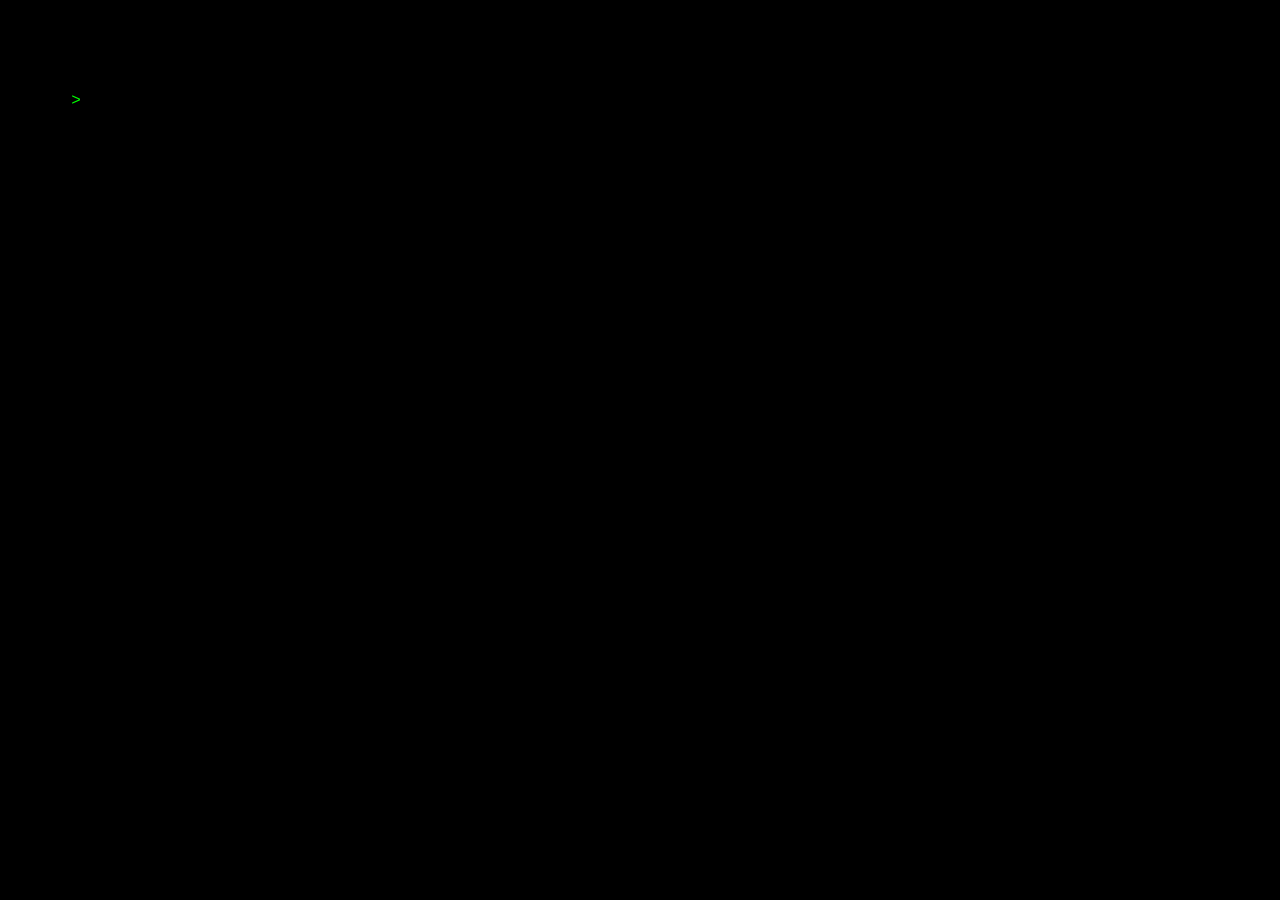
==== index.html @ be374143 "md formatting take 1" ====
<!DOCTYPE html>
<html>
  <head>
    <link rel="stylesheet" href="styles.css">
  </head>
  <body>
    <input type="text" id="input-box"  placeholder="">

    <div class="terminal-container">
      <div class="terminal-section" id="display-history"></div>

      <div class="terminal-section">> </div>
      <div class="terminal-section" id="input-display-before"></div>
    </div>
    <script src="js/displayhistory.js"></script>
    <script src="js/files.js"></script>
    <script src="js/filefmt.js"></script>
    <script src="js/filesys.js"></script>
    <script src="js/main.js"></script>
  </body>
</html>
---- styles.css ----
body {
  background-color: #000000;
  color: #00ff00;
  font-family: 'Courier New', monospace;
  letter-spacing: 1px;
  line-height: 1.25;
  cursor: none;
}

div.terminal-container {
  margin: 5%;
}

div.terminal-section {
  display: inline;
  margin: 0;
  padding: 0;
  white-space: pre-line;
}

input {
  background-color: #000000;
  border: #000000;
  color: #00ff00;
  opacity: 0;
  filter: alpha(opacity=0);
  font-family: 'Courier New', monospace;
  cursor: none;
  width: 0;
}
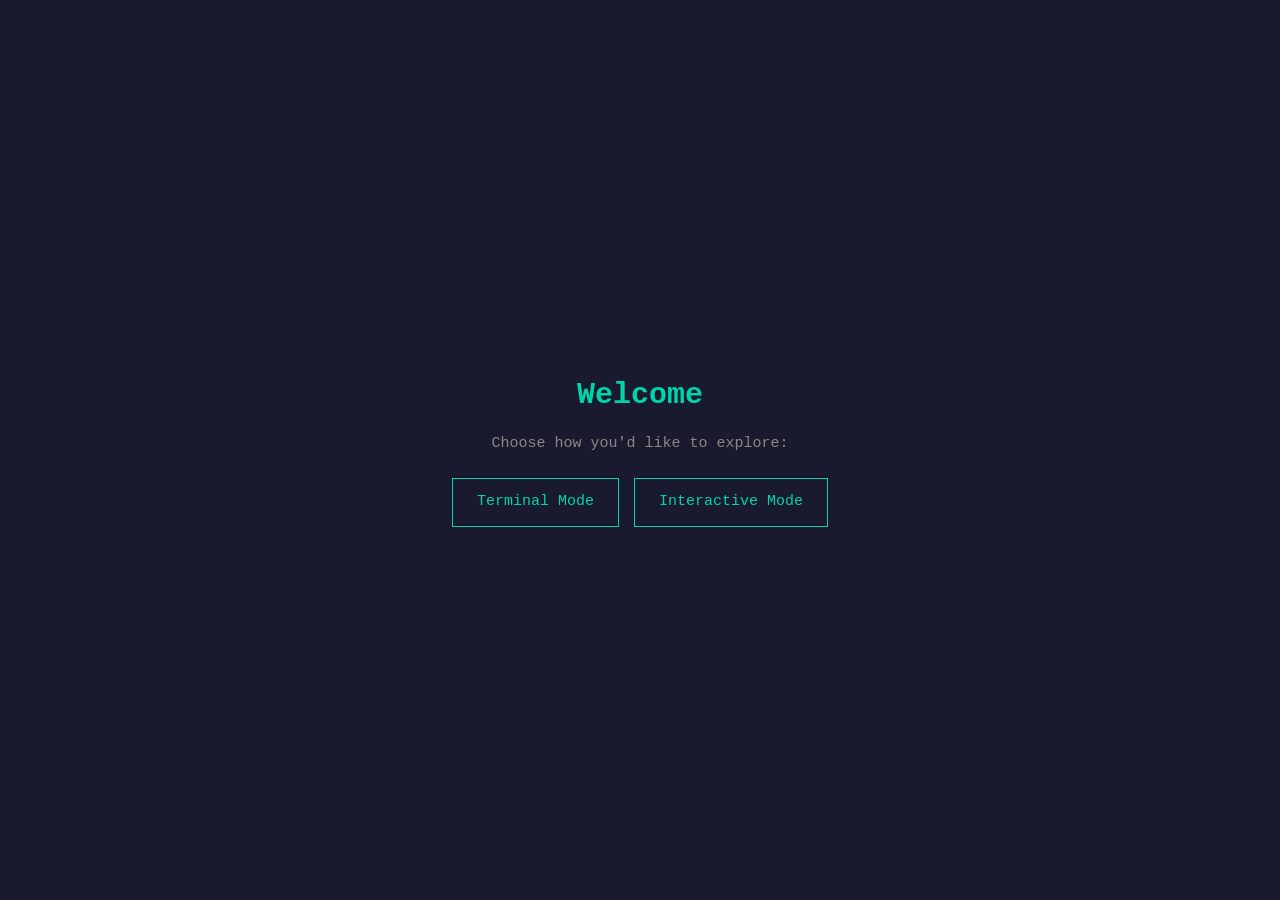
==== commit 74bf64a1: "Initial Claude rehaul" ====
--- a/index.html
+++ b/index.html
@@ -1,21 +1,19 @@
 <!DOCTYPE html>
-<html>
-  <head>
-    <link rel="stylesheet" href="styles.css">
-  </head>
-  <body>
-    <input type="text" id="input-box"  placeholder="">
-
-    <div class="terminal-container">
-      <div class="terminal-section" id="display-history"></div>
-
-      <div class="terminal-section">> </div>
-      <div class="terminal-section" id="input-display-before"></div>
+<html lang="en">
+<head>
+  <meta charset="UTF-8">
+  <meta name="viewport" content="width=device-width, initial-scale=1.0">
+  <title>Welcome</title>
+  <link rel="stylesheet" href="css/terminal.css">
+</head>
+<body class="picker-page">
+  <div class="picker">
+    <h1>Welcome</h1>
+    <p>Choose how you'd like to explore:</p>
+    <div class="picker-buttons">
+      <a href="terminal.html" class="picker-btn">Terminal Mode</a>
+      <a href="interactive.html" class="picker-btn">Interactive Mode</a>
     </div>
-    <script src="js/displayhistory.js"></script>
-    <script src="js/files.js"></script>
-    <script src="js/filefmt.js"></script>
-    <script src="js/filesys.js"></script>
-    <script src="js/main.js"></script>
-  </body>
+  </div>
+</body>
 </html>
--- a/css/terminal.css
+++ b/css/terminal.css
@@ -0,0 +1,169 @@
+/* ── Base ── */
+*, *::before, *::after { box-sizing: border-box; margin: 0; padding: 0; }
+
+:root {
+  --bg: #1a1a2e;
+  --fg: #e0e0e0;
+  --accent: #00d4aa;
+  --dim: #888;
+  --border: #444;
+  --btn-bg: #2a2a3e;
+  --btn-hover: #3a3a5e;
+  --dir-color: #5dade2;
+}
+
+html, body {
+  height: 100%;
+  background: var(--bg);
+  color: var(--fg);
+  font-family: 'Courier New', Courier, monospace;
+  font-size: 15px;
+  line-height: 1.5;
+}
+
+a { color: var(--accent); }
+
+/* ── Landing / Picker ── */
+.picker-page {
+  display: flex;
+  align-items: center;
+  justify-content: center;
+}
+
+.picker {
+  text-align: center;
+}
+
+.picker h1 {
+  color: var(--accent);
+  margin-bottom: 0.5em;
+}
+
+.picker p {
+  margin-bottom: 1.5em;
+  color: var(--dim);
+}
+
+.picker-buttons {
+  display: flex;
+  gap: 1em;
+  justify-content: center;
+}
+
+.picker-btn {
+  display: inline-block;
+  padding: 0.8em 1.6em;
+  border: 1px solid var(--accent);
+  color: var(--accent);
+  text-decoration: none;
+  transition: background 0.15s, color 0.15s;
+}
+
+.picker-btn:hover {
+  background: var(--accent);
+  color: var(--bg);
+}
+
+/* ── Terminal ── */
+#terminal {
+  padding: 1em;
+  min-height: 100vh;
+}
+
+#input-line {
+  display: flex;
+  align-items: center;
+}
+
+#prompt {
+  color: var(--accent);
+  white-space: pre;
+}
+
+#input {
+  flex: 1;
+  background: none;
+  border: none;
+  color: var(--fg);
+  font: inherit;
+  outline: none;
+  caret-color: var(--accent);
+}
+
+/* ── Output ── */
+.output-block {
+  margin-bottom: 0.5em;
+}
+
+.prompt-echo {
+  color: var(--dim);
+  display: block;
+  margin-bottom: 0.25em;
+}
+
+.output-content pre {
+  white-space: pre-wrap;
+  word-wrap: break-word;
+}
+
+/* ── Rendered Markdown ── */
+.output-content h1 { font-size: 1.4em; color: var(--accent); margin: 0.5em 0 0.3em; }
+.output-content h2 { font-size: 1.2em; color: var(--accent); margin: 0.4em 0 0.2em; }
+.output-content h3 { font-size: 1.05em; color: var(--accent); margin: 0.3em 0 0.2em; }
+.output-content p { margin: 0.3em 0; }
+.output-content ul, .output-content ol { padding-left: 1.5em; margin: 0.3em 0; }
+.output-content strong { color: #fff; }
+.output-content code { background: #2a2a3e; padding: 0.1em 0.3em; }
+
+/* ── Interactive Mode ── */
+#interactive {
+  padding: 1em;
+  min-height: 100vh;
+  display: flex;
+  flex-direction: column;
+}
+
+#button-bar {
+  position: sticky;
+  bottom: 0;
+  background: var(--bg);
+  padding: 1em 0;
+  border-top: 1px solid var(--border);
+  margin-top: auto;
+}
+
+#file-buttons, #util-buttons {
+  display: flex;
+  flex-wrap: wrap;
+  gap: 0.5em;
+  margin-bottom: 0.5em;
+}
+
+.file-btn, .util-btn {
+  background: var(--btn-bg);
+  color: var(--fg);
+  border: 1px solid var(--border);
+  padding: 0.5em 1em;
+  font: inherit;
+  cursor: pointer;
+  transition: background 0.15s, border-color 0.15s;
+}
+
+.file-btn:hover, .util-btn:hover {
+  background: var(--btn-hover);
+  border-color: var(--accent);
+}
+
+.dir-btn {
+  color: var(--dir-color);
+  border-color: var(--dir-color);
+}
+
+.util-btn {
+  border-color: var(--dim);
+  color: var(--dim);
+}
+
+.util-btn:hover {
+  color: var(--fg);
+}
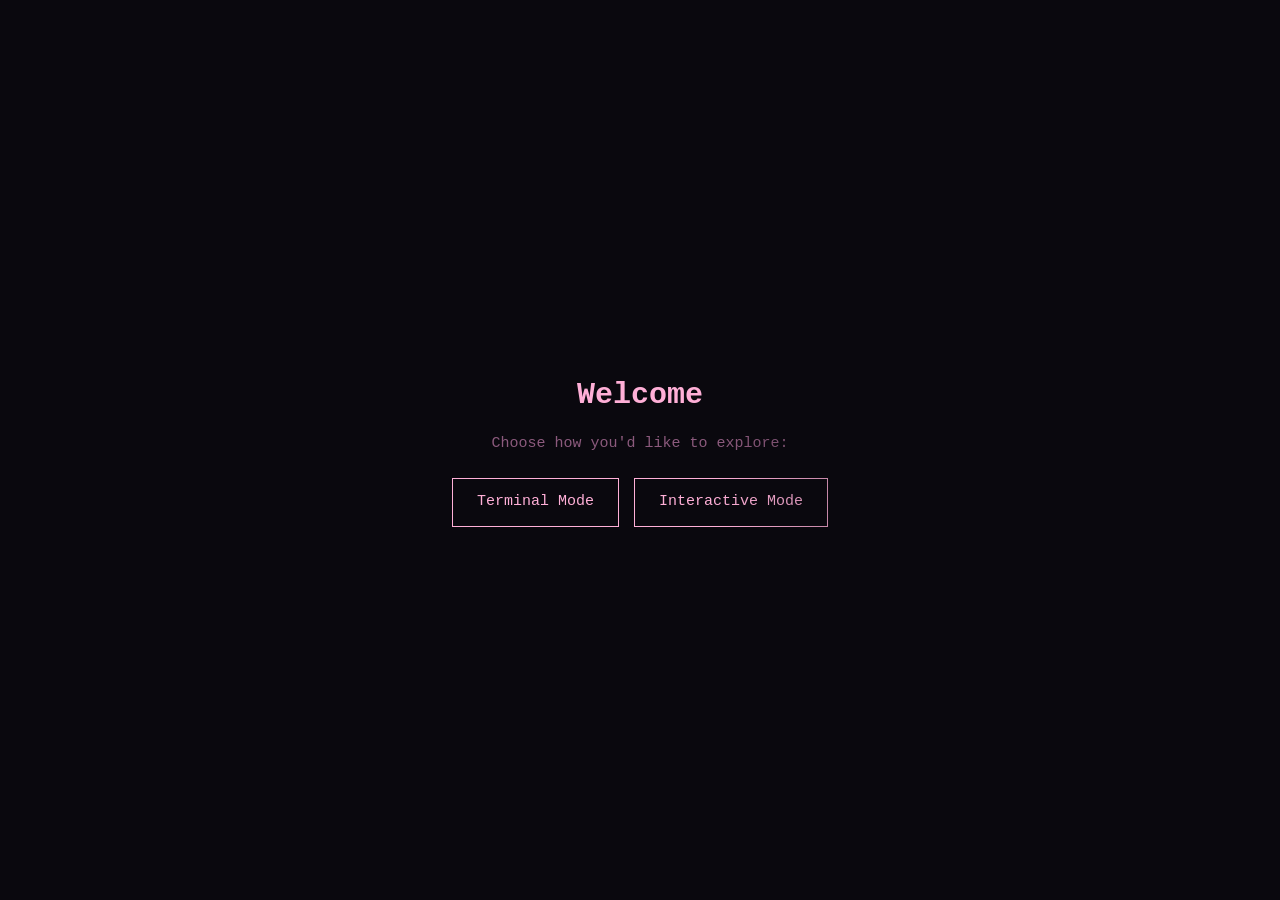
==== commit 2868d170: "Aesthetic changes - color, fade-in" ====
--- a/index.html
+++ b/index.html
@@ -7,7 +7,7 @@
   <link rel="stylesheet" href="css/terminal.css">
 </head>
 <body class="picker-page">
-  <div class="picker">
+  <div class="picker fade-in">
     <h1>Welcome</h1>
     <p>Choose how you'd like to explore:</p>
     <div class="picker-buttons">
--- a/css/terminal.css
+++ b/css/terminal.css
@@ -2,14 +2,14 @@
 *, *::before, *::after { box-sizing: border-box; margin: 0; padding: 0; }
 
 :root {
-  --bg: #1a1a2e;
-  --fg: #e0e0e0;
-  --accent: #00d4aa;
-  --dim: #888;
-  --border: #444;
-  --btn-bg: #2a2a3e;
-  --btn-hover: #3a3a5e;
-  --dir-color: #5dade2;
+  --bg: rgb(10, 8, 14);
+  --fg: rgb(240, 130, 190);
+  --accent: rgb(255, 175, 215);
+  --dim: rgb(140, 90, 125);
+  --border: rgb(55, 35, 60);
+  --btn-bg: rgb(20, 14, 28);
+  --btn-hover: rgb(40, 25, 52);
+  --dir-color: rgb(200, 160, 230);
 }
 
 html, body {
@@ -22,6 +22,30 @@
 }
 
 a { color: var(--accent); }
+
+/* ── Fade-in (left → right) ── */
+@keyframes fade-in-lr {
+  from {
+    -webkit-mask-position: 100% 0;
+            mask-position: 100% 0;
+    opacity: 0;
+  }
+  to {
+    -webkit-mask-position: 0 0;
+            mask-position: 0 0;
+    opacity: 1;
+  }
+}
+
+.fade-in {
+  -webkit-mask-image: linear-gradient(90deg, black 0%, black 35%, transparent 100%);
+          mask-image: linear-gradient(90deg, black 0%, black 35%, transparent 100%);
+  -webkit-mask-size: 200% 100%;
+          mask-size: 200% 100%;
+  -webkit-mask-repeat: no-repeat;
+          mask-repeat: no-repeat;
+  animation: fade-in-lr 0.9s ease-out forwards;
+}
 
 /* ── Landing / Picker ── */
 .picker-page {
@@ -112,8 +136,8 @@
 .output-content h3 { font-size: 1.05em; color: var(--accent); margin: 0.3em 0 0.2em; }
 .output-content p { margin: 0.3em 0; }
 .output-content ul, .output-content ol { padding-left: 1.5em; margin: 0.3em 0; }
-.output-content strong { color: #fff; }
-.output-content code { background: #2a2a3e; padding: 0.1em 0.3em; }
+.output-content strong { color: rgb(255, 220, 235); }
+.output-content code { background: var(--btn-bg); padding: 0.1em 0.3em; }
 
 /* ── Interactive Mode ── */
 #interactive {
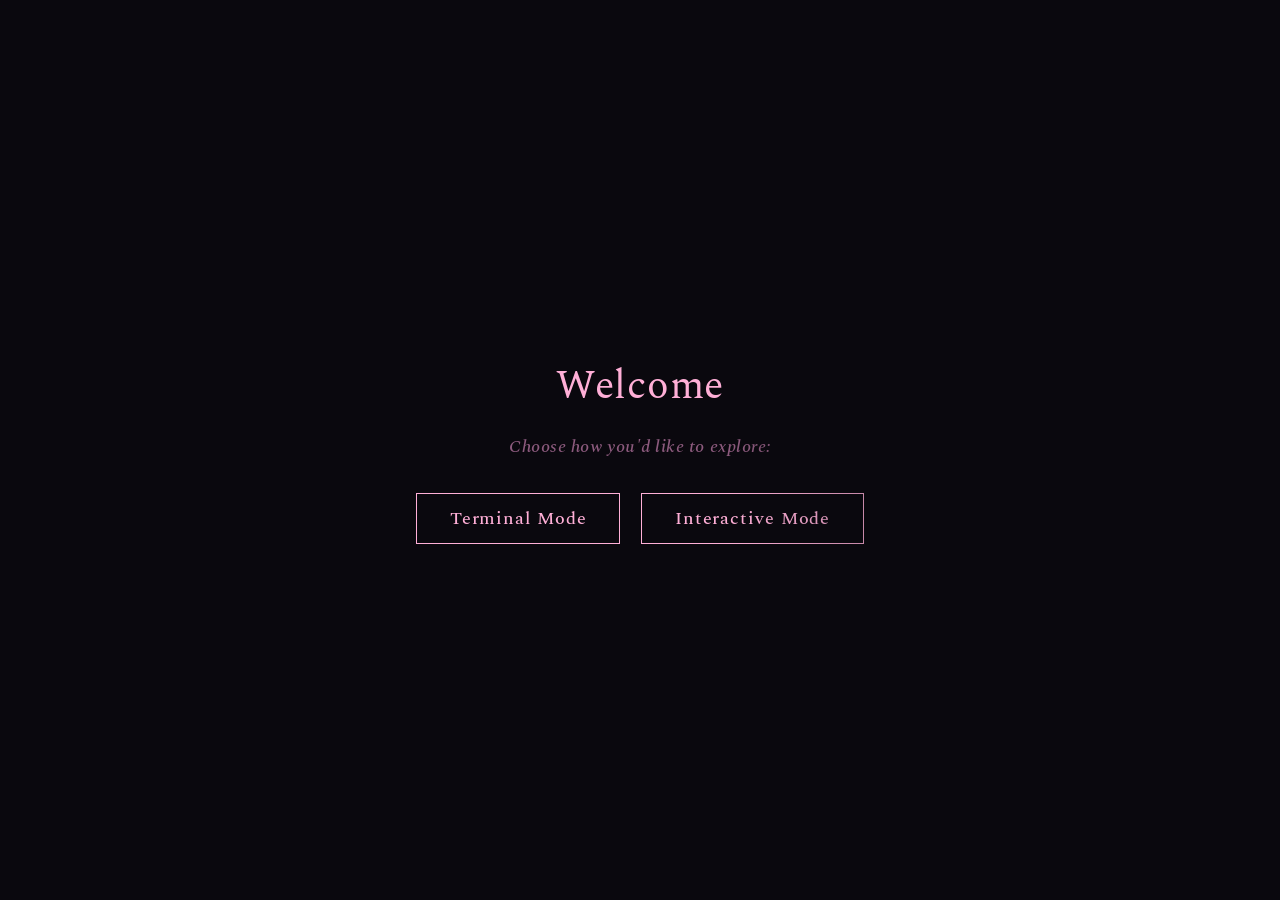
==== commit 81adf666: "Aesthetic changes - font" ====
--- a/index.html
+++ b/index.html
@@ -4,6 +4,9 @@
   <meta charset="UTF-8">
   <meta name="viewport" content="width=device-width, initial-scale=1.0">
   <title>Welcome</title>
+  <link rel="preconnect" href="https://fonts.googleapis.com">
+  <link rel="preconnect" href="https://fonts.gstatic.com" crossorigin>
+  <link rel="stylesheet" href="https://fonts.googleapis.com/css2?family=Spectral:ital,wght@0,400;0,500;0,600;1,400;1,500;1,600&display=swap">
   <link rel="stylesheet" href="css/terminal.css">
 </head>
 <body class="picker-page">
--- a/css/terminal.css
+++ b/css/terminal.css
@@ -16,9 +16,11 @@
   height: 100%;
   background: var(--bg);
   color: var(--fg);
-  font-family: 'Courier New', Courier, monospace;
-  font-size: 15px;
-  line-height: 1.5;
+  font-family: 'Spectral', Georgia, 'Times New Roman', serif;
+  font-size: 18px;
+  font-weight: 500;
+  line-height: 1.55;
+  letter-spacing: 0.03em;
 }
 
 a { color: var(--accent); }
@@ -60,27 +62,32 @@
 
 .picker h1 {
   color: var(--accent);
-  margin-bottom: 0.5em;
+  font-weight: 400;
+  font-size: 2.2em;
+  letter-spacing: 0.02em;
+  margin-bottom: 0.4em;
 }
 
 .picker p {
-  margin-bottom: 1.5em;
+  margin-bottom: 1.8em;
   color: var(--dim);
+  font-style: italic;
 }
 
 .picker-buttons {
   display: flex;
-  gap: 1em;
+  gap: 1.2em;
   justify-content: center;
 }
 
 .picker-btn {
   display: inline-block;
-  padding: 0.8em 1.6em;
+  padding: 0.6em 1.8em;
   border: 1px solid var(--accent);
   color: var(--accent);
   text-decoration: none;
-  transition: background 0.15s, color 0.15s;
+  letter-spacing: 0.05em;
+  transition: background 0.2s, color 0.2s;
 }
 
 .picker-btn:hover {
@@ -102,6 +109,9 @@
 #prompt {
   color: var(--accent);
   white-space: pre;
+  font-style: italic;
+  font-weight: 600;
+  letter-spacing: 0.05em;
 }
 
 #input {
@@ -110,6 +120,8 @@
   border: none;
   color: var(--fg);
   font: inherit;
+  font-weight: 600;
+  letter-spacing: 0.05em;
   outline: none;
   caret-color: var(--accent);
 }
@@ -123,21 +135,28 @@
   color: var(--dim);
   display: block;
   margin-bottom: 0.25em;
+  font-style: italic;
+  font-weight: 600;
+  letter-spacing: 0.05em;
 }
 
 .output-content pre {
   white-space: pre-wrap;
   word-wrap: break-word;
+  font-family: inherit;
+  font-size: inherit;
+  margin: 0;
 }
 
 /* ── Rendered Markdown ── */
-.output-content h1 { font-size: 1.4em; color: var(--accent); margin: 0.5em 0 0.3em; }
-.output-content h2 { font-size: 1.2em; color: var(--accent); margin: 0.4em 0 0.2em; }
-.output-content h3 { font-size: 1.05em; color: var(--accent); margin: 0.3em 0 0.2em; }
-.output-content p { margin: 0.3em 0; }
-.output-content ul, .output-content ol { padding-left: 1.5em; margin: 0.3em 0; }
-.output-content strong { color: rgb(255, 220, 235); }
-.output-content code { background: var(--btn-bg); padding: 0.1em 0.3em; }
+.output-content h1 { font-size: 1.8em; font-weight: 400; color: var(--accent); margin: 0.6em 0 0.3em; letter-spacing: 0.02em; }
+.output-content h2 { font-size: 1.4em; font-weight: 400; color: var(--accent); margin: 0.5em 0 0.25em; letter-spacing: 0.02em; }
+.output-content h3 { font-size: 1.15em; font-weight: 500; color: var(--accent); margin: 0.4em 0 0.2em; }
+.output-content p { margin: 0.4em 0; }
+.output-content ul, .output-content ol { padding-left: 1.5em; margin: 0.4em 0; }
+.output-content strong { color: rgb(255, 220, 235); font-weight: 500; }
+.output-content em { font-style: italic; }
+.output-content code { background: var(--btn-bg); padding: 0.05em 0.35em; font-family: 'Courier New', monospace; font-size: 0.85em; }
 
 /* ── Interactive Mode ── */
 #interactive {
@@ -167,10 +186,11 @@
   background: var(--btn-bg);
   color: var(--fg);
   border: 1px solid var(--border);
-  padding: 0.5em 1em;
+  padding: 0.35em 1em;
   font: inherit;
+  letter-spacing: 0.02em;
   cursor: pointer;
-  transition: background 0.15s, border-color 0.15s;
+  transition: background 0.2s, border-color 0.2s, color 0.2s;
 }
 
 .file-btn:hover, .util-btn:hover {
@@ -186,6 +206,7 @@
 .util-btn {
   border-color: var(--dim);
   color: var(--dim);
+  font-style: italic;
 }
 
 .util-btn:hover {
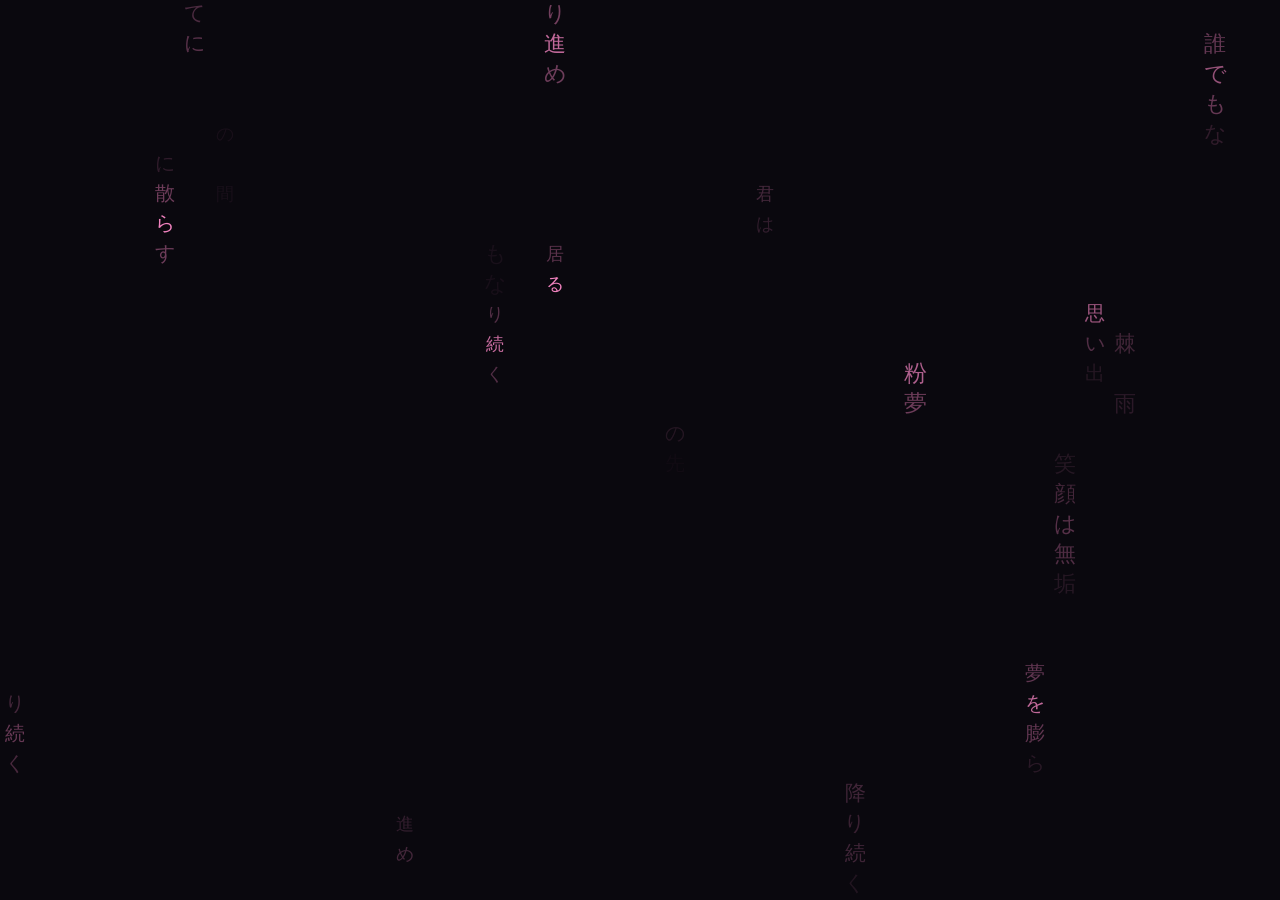
==== commit bde2b2be: "Add landing page" ====
--- a/index.html
+++ b/index.html
@@ -1,22 +1,481 @@
 <!DOCTYPE html>
 <html lang="en">
 <head>
-  <meta charset="UTF-8">
-  <meta name="viewport" content="width=device-width, initial-scale=1.0">
-  <title>Welcome</title>
-  <link rel="preconnect" href="https://fonts.googleapis.com">
-  <link rel="preconnect" href="https://fonts.gstatic.com" crossorigin>
-  <link rel="stylesheet" href="https://fonts.googleapis.com/css2?family=Spectral:ital,wght@0,400;0,500;0,600;1,400;1,500;1,600&display=swap">
-  <link rel="stylesheet" href="css/terminal.css">
+<meta charset="UTF-8">
+<meta name="viewport" content="width=device-width, initial-scale=1.0">
+<title>corallin</title>
+<link rel="preconnect" href="https://fonts.googleapis.com">
+<link rel="preconnect" href="https://fonts.gstatic.com" crossorigin>
+<link href="https://fonts.googleapis.com/css2?family=Noto+Serif+TC:wght@500&display=swap" rel="stylesheet">
+<style>
+  html, body {
+    margin: 0;
+    padding: 0;
+    height: 100%;
+    width: 100%;
+    overflow: hidden;
+    background: #0f0e0c;
+    cursor: pointer;
+  }
+  canvas {
+    display: block;
+    width: 100vw;
+    height: 100vh;
+  }
+  #glitch {
+    position: fixed;
+    top: 0;
+    left: 0;
+    pointer-events: none;
+    z-index: 5;
+    opacity: 1;
+    transition: opacity 2s ease-out;
+  }
+  #glitch.hidden {
+    opacity: 0;
+  }
+  .name-overlay {
+    --unit: clamp(2.5rem, 6.5vmin, 4.5rem);
+    position: fixed;
+    top: 50%;
+    left: 50%;
+    transform: translate(-50%, -50%);
+    display: inline-flex;
+    align-items: center;
+    justify-content: center;
+    background: rgb(3, 2, 5);
+    padding: 1.5em 1.2em;
+    border: 1px solid rgba(240, 130, 190, 0.35);
+    box-shadow: inset 0 0 calc(var(--unit) * 0.28) rgba(240, 130, 190, 0.14);
+    opacity: 0;
+    transition: opacity 0s;
+    pointer-events: auto;
+    cursor: pointer;
+    overflow: hidden;
+    z-index: 10;
+  }
+  .name-overlay.visible {
+    opacity: 1;
+    transition: opacity 0.5s ease-out;
+  }
+  .fill {
+    position: absolute;
+    left: 0;
+    right: 0;
+    bottom: 0;
+    height: 0;
+    background: rgb(240, 130, 190);
+    pointer-events: none;
+  }
+  .name-overlay.loading .fill {
+    height: 100%;
+    transition: height 2.5s ease-in;
+  }
+  .name {
+    position: relative;
+    z-index: 1;
+    writing-mode: vertical-rl;
+    font-family: 'Noto Serif TC', serif;
+    color: #fff;
+    font-size: var(--unit);
+    font-weight: 500;
+    letter-spacing: 0.18em;
+    line-height: 1;
+    text-shadow:
+      0 0 0.14em rgba(240, 130, 190, 0.7),
+      0 0 0.3em rgba(100, 220, 215, 0.45),
+      0 0 0.4em rgba(240, 130, 190, 0.45),
+      0 0 0.6em rgba(100, 220, 215, 0.3),
+      0 0 0.85em rgba(240, 130, 190, 0.25),
+      0 0 1.4em rgba(240, 130, 190, 0.12);
+  }
+</style>
 </head>
-<body class="picker-page">
-  <div class="picker fade-in">
-    <h1>Welcome</h1>
-    <p>Choose how you'd like to explore:</p>
-    <div class="picker-buttons">
-      <a href="terminal.html" class="picker-btn">Terminal Mode</a>
-      <a href="interactive.html" class="picker-btn">Interactive Mode</a>
-    </div>
-  </div>
+<body>
+<canvas id="c"></canvas>
+<canvas id="glitch"></canvas>
+<div class="name-overlay"><div class="fill"></div><div class="name">劉兆嵐</div></div>
+<script>
+(() => {
+  const canvas = document.getElementById('c');
+  const ctx = canvas.getContext('2d');
+  const nameOverlay = document.querySelector('.name-overlay');
+  const glitchCanvas = document.getElementById('glitch');
+  const gctx = glitchCanvas.getContext('2d');
+
+  const phrases = [
+    '今が過ぎて行くこの瞬間',
+    '思い出が生り',
+    '思い出',
+    '連なる実へと',
+    '連なる実',
+    '切り絵に夢を膨らませ願い',
+    '切り絵',
+    '夢を膨らませ',
+    '笑顔は無垢',
+    '変わって行くこの未来へ繋ぐ',
+    '変わって行く',
+    'この未来',
+    '募る過去',
+    '君は何を見る',
+    '何を見る',
+    '望む意思の果てに',
+    '望む意思',
+    '果てに',
+    '大地を蹴り進め',
+    '大地を蹴り',
+    '蹴り進め',
+    '粉夢で満たす',
+    '粉夢',
+    'わずかな命',
+    'この瞬間に散らす',
+    'この瞬間',
+    '散らす',
+    '導くのは誰でもない',
+    '導くのは',
+    '誰でもない',
+    '棘の雨降り続く先へ',
+    '棘の雨',
+    '降り続く',
+    'その眼を向け',
+    'その眼',
+    'その先に誰が居る?',
+    'その先に',
+    '誰が居る'
+  ];
+
+  const MIN_GLITCH_DURATION = 3000;
+  let activeChars = [];
+  let glitchTimer = null;
+  let glitchStartTime = 0;
+
+  function startGlitch() {
+    const w = window.innerWidth;
+    const h = window.innerHeight;
+    glitchCanvas.width = w;
+    glitchCanvas.height = h;
+    glitchCanvas.classList.remove('hidden');
+    gctx.textAlign = 'center';
+    gctx.textBaseline = 'middle';
+
+    if (glitchTimer) return;
+
+    glitchStartTime = Date.now();
+    const cellSize = 30;
+    const cols = Math.floor(w / cellSize);
+    const rows = Math.floor(h / cellSize);
+    const targetCount = Math.floor(cols * rows * 0.04);
+
+    function tick() {
+      // Age existing characters, remove expired
+      activeChars = activeChars.filter(c => --c.ttl > 0);
+
+      // Occasional full-phrase reveal (moment of clarity)
+      if (Math.random() < 0.06) {
+        const phrase = phrases[Math.floor(Math.random() * phrases.length)];
+        const col = Math.floor(Math.random() * cols);
+        const maxStartRow = Math.max(0, rows - phrase.length);
+        const startRow = Math.floor(Math.random() * (maxStartRow + 1));
+
+        const size = 22 + Math.floor(Math.random() * 3); // 22–24 (near max)
+        const coreTtl = 12 + Math.floor(Math.random() * 4); // longer than spotlight spawns
+
+        for (let i = 0; i < phrase.length; i++) {
+          const row = startRow + i;
+          if (row < 0 || row >= rows) continue;
+          // Fade at the ends: first and last chars slightly dimmer
+          const endDistance = Math.min(i, phrase.length - 1 - i);
+          const maxOpacity = endDistance === 0 ? 0.55
+                           : endDistance === 1 ? 0.85
+                           : 1;
+          activeChars.push({
+            x: col * cellSize + cellSize / 2,
+            y: row * cellSize + cellSize / 2,
+            ch: phrase[i],
+            ttl: coreTtl,
+            maxTtl: coreTtl,
+            size: size,
+            maxOpacity: maxOpacity
+          });
+        }
+      }
+
+      // Spawn new characters to maintain density
+      while (activeChars.length < targetCount) {
+        // Pick a phrase and a focus character within it
+        const phrase = phrases[Math.floor(Math.random() * phrases.length)];
+        const focusIdx = Math.floor(Math.random() * phrase.length);
+
+        // Determine how many chars on each side of focus to reveal (taper)
+        const sideSpan = 1 + Math.floor(Math.random() * 2); // 1 or 2
+
+        // Layout: focus char centered vertically, neighbors above/below
+        const col = Math.floor(Math.random() * cols);
+        const focusRow = sideSpan + Math.floor(Math.random() * Math.max(1, rows - 2 * sideSpan));
+
+        const size = 18 + Math.floor(Math.random() * 6);
+        const focusTtl = 5 + Math.floor(Math.random() * 4);
+
+        // Larger text casts a broader spotlight: neighbors stay more visible
+        // size 18 → [1.0, 0.35, 0.10];  size 23 → [1.0, 0.55, 0.25]
+        const sizeFactor = (size - 18) / 5; // 0..1+
+        const opacityByDistance = [
+          1,
+          0.35 + 0.20 * sizeFactor,
+          0.10 + 0.15 * sizeFactor
+        ];
+
+        for (let i = Math.max(0, focusIdx - sideSpan);
+             i <= Math.min(phrase.length - 1, focusIdx + sideSpan);
+             i++) {
+          const distance = Math.abs(i - focusIdx);
+          const row = focusRow + (i - focusIdx);
+          if (row < 0 || row >= rows) continue;
+          // Neighbors linger ~1.5× longer than the focus character (ghosting)
+          const ttl = distance === 0
+            ? focusTtl
+            : focusTtl + 2 + Math.floor(Math.random() * 3);
+          activeChars.push({
+            x: col * cellSize + cellSize / 2,
+            y: row * cellSize + cellSize / 2,
+            ch: phrase[i],
+            ttl: ttl,
+            maxTtl: ttl,
+            size: size,
+            maxOpacity: opacityByDistance[distance] || 0.08
+          });
+        }
+      }
+
+      // Render
+      gctx.clearRect(0, 0, w, h);
+      for (const c of activeChars) {
+        // Spawn at maxOpacity, fade linearly as TTL decreases
+        const alpha = c.maxOpacity * (c.ttl / c.maxTtl);
+        gctx.font = `${c.size}px system-ui, sans-serif`;
+        gctx.fillStyle = `rgba(240, 130, 190, ${alpha})`;
+        gctx.fillText(c.ch, c.x, c.y);
+      }
+
+      // Accelerating tempo: 140ms → 55ms over 1.2s, quadratic ease-in
+      const elapsed = Date.now() - glitchStartTime;
+      const t = Math.min(elapsed / 1200, 1);
+      const delay = 140 - (t * t) * 85;
+      glitchTimer = setTimeout(tick, delay);
+    }
+
+    tick();
+  }
+
+  function stopGlitch() {
+    if (!glitchTimer) return;
+    glitchCanvas.classList.add('hidden');
+    const timerRef = glitchTimer;
+    setTimeout(() => {
+      // Only clean up if this is still the timer we're trying to stop,
+      // and we haven't been un-hidden by a new render
+      if (glitchTimer === timerRef && glitchCanvas.classList.contains('hidden')) {
+        clearTimeout(glitchTimer);
+        glitchTimer = null;
+        gctx.clearRect(0, 0, glitchCanvas.width, glitchCanvas.height);
+        activeChars = [];
+      }
+    }, 2100);
+  }
+
+  const palettes = [
+    { bg: [10, 8, 14], fg: [240, 130, 190] },
+  ];
+
+  let renderStartTime = 0;
+  const MIN_CLICK_DELAY = 500;
+
+  function render(retryCount = 0, skipGlitch = false) {
+    const w = window.innerWidth;
+    const h = window.innerHeight;
+    canvas.width = w;
+    canvas.height = h;
+
+    if (retryCount === 0) renderStartTime = Date.now();
+
+    const palette = palettes[Math.floor(Math.random() * palettes.length)];
+    const [bgR, bgG, bgB] = palette.bg;
+    const [fgR, fgG, fgB] = palette.fg;
+
+    document.body.style.background = `rgb(${bgR},${bgG},${bgB})`;
+    ctx.fillStyle = `rgb(${bgR},${bgG},${bgB})`;
+    ctx.fillRect(0, 0, w, h);
+
+    canvas.style.transition = 'opacity 0s';
+    canvas.style.opacity = '0';
+    canvas.offsetHeight;
+
+    if (!skipGlitch) {
+      nameOverlay.classList.remove('visible');
+      nameOverlay.offsetHeight;
+      startGlitch();
+    }
+
+    // Defer heavy work one frame so the background paints first
+    requestAnimationFrame(() => compute(w, h, bgR, bgG, bgB, fgR, fgG, fgB, retryCount, skipGlitch));
+  }
+
+  function compute(w, h, bgR, bgG, bgB, fgR, fgG, fgB, retryCount, skipGlitch) {
+    const a = -1.8 + Math.random() * 3.6;
+    const b = -1.8 + Math.random() * 3.6;
+    const c = -1.8 + Math.random() * 3.6;
+    const d = -1.8 + Math.random() * 3.6;
+
+    let x = 0.1, y = 0.1;
+
+    // Burn-in: let the orbit settle onto the attractor
+    for (let i = 0; i < 200; i++) {
+      const nx = Math.sin(a * y) + c * Math.cos(a * x);
+      const ny = Math.sin(b * x) + d * Math.cos(b * y);
+      x = nx; y = ny;
+    }
+
+    // Probe bounds so we auto-fit any attractor to the viewport
+    let minX = Infinity, maxX = -Infinity, minY = Infinity, maxY = -Infinity;
+    for (let i = 0; i < 20000; i++) {
+      const nx = Math.sin(a * y) + c * Math.cos(a * x);
+      const ny = Math.sin(b * x) + d * Math.cos(b * y);
+      x = nx; y = ny;
+      if (x < minX) minX = x;
+      if (x > maxX) maxX = x;
+      if (y < minY) minY = y;
+      if (y > maxY) maxY = y;
+    }
+
+    const rangeX = (maxX - minX) || 1;
+    const rangeY = (maxY - minY) || 1;
+    const scale = Math.min(w / rangeX, h / rangeY) * 0.88;
+    const offX = w / 2 - (minX + rangeX / 2) * scale;
+    const offY = h / 2 - (minY + rangeY / 2) * scale;
+
+    // Density accumulation - chunked so glitch animation can tick between chunks
+    const density = new Uint32Array(w * h);
+    const iters = Math.min(2500000, Math.max(800000, (w * h * 1.5) | 0));
+    let maxDensity = 0;
+    let pixelsCovered = 0;
+    let iterIdx = 0;
+    const chunkSize = 300000;
+
+    function chunk() {
+      const end = Math.min(iterIdx + chunkSize, iters);
+      for (; iterIdx < end; iterIdx++) {
+        const nx = Math.sin(a * y) + c * Math.cos(a * x);
+        const ny = Math.sin(b * x) + d * Math.cos(b * y);
+        x = nx; y = ny;
+
+        const px = (x * scale + offX) | 0;
+        const py = (y * scale + offY) | 0;
+
+        if (px >= 0 && px < w && py >= 0 && py < h) {
+          const idx = py * w + px;
+          if (density[idx] === 0) pixelsCovered++;
+          const v = ++density[idx];
+          if (v > maxDensity) maxDensity = v;
+        }
+      }
+      if (iterIdx < iters) {
+        setTimeout(chunk, 0);
+      } else {
+        finish();
+      }
+    }
+
+    function finish() {
+      // Retry if orbit collapsed to a point, or coverage is too low (loop/line attractor)
+      const coverage = pixelsCovered / (w * h);
+      if ((maxDensity > iters / 10 || coverage < 0.04) && retryCount < 30) {
+        render(retryCount + 1, skipGlitch);
+        return;
+      }
+
+      const imageData = ctx.createImageData(w, h);
+      const data = imageData.data;
+      const logMax = Math.log(maxDensity + 1);
+      const gamma = 0.6;
+
+      const dR = fgR - bgR, dG = fgG - bgG, dB = fgB - bgB;
+
+      for (let i = 0; i < w * h; i++) {
+        const di = density[i];
+        const t = di > 0 ? Math.pow(Math.log(di + 1) / logMax, gamma) : 0;
+        const j = i * 4;
+        data[j]     = bgR + dR * t;
+        data[j + 1] = bgG + dG * t;
+        data[j + 2] = bgB + dB * t;
+        data[j + 3] = 255;
+      }
+
+      if (skipGlitch) {
+        // Quick reveal for click-driven re-rolls: attractor only, name stays in place
+        // Wait out any remaining minimum delay so fast and slow renders feel consistent
+        const elapsed = Date.now() - renderStartTime;
+        const remaining = Math.max(0, MIN_CLICK_DELAY - elapsed);
+        setTimeout(() => {
+          ctx.putImageData(imageData, 0, 0);
+          canvas.style.transition = 'opacity 0.6s ease-in-out';
+          canvas.offsetHeight;
+          canvas.style.opacity = '1';
+        }, remaining);
+      } else {
+        // Full cinematic reveal for first load
+        const elapsed = Date.now() - glitchStartTime;
+        const remaining = Math.max(0, MIN_GLITCH_DURATION - elapsed);
+        setTimeout(() => {
+          stopGlitch();
+          // Delay attractor so it only overlaps the tail end of the glitch fade
+          setTimeout(() => {
+            ctx.putImageData(imageData, 0, 0);
+            canvas.style.transition = 'opacity 0.8s ease-in-out';
+            canvas.offsetHeight;
+            canvas.style.opacity = '1';
+            // Name starts after attractor is fully in (and glitch is long gone)
+            setTimeout(() => nameOverlay.classList.add('visible'), 800);
+          }, 1500);
+        }, remaining);
+      }
+    }
+
+    chunk();
+  }
+
+  render();
+  canvas.addEventListener('click', () => render(0, true));
+
+  nameOverlay.addEventListener('click', () => {
+    // Fade attractor out instantly (matches re-render behavior)
+    canvas.style.transition = 'opacity 0s';
+    canvas.style.opacity = '0';
+    // Start the fill animation
+    nameOverlay.classList.add('loading');
+
+    const fillEl = nameOverlay.querySelector('.fill');
+    const onFillDone = (e) => {
+      if (e.propertyName !== 'height') return;
+      fillEl.removeEventListener('transitionend', onFillDone);
+      // Fade the whole box out
+      nameOverlay.style.transition = 'opacity 0.5s ease-out';
+      nameOverlay.style.opacity = '0';
+      const onFadeDone = (e) => {
+        if (e.propertyName !== 'opacity') return;
+        nameOverlay.removeEventListener('transitionend', onFadeDone);
+        window.location.href = '/welcome.html';
+      };
+      nameOverlay.addEventListener('transitionend', onFadeDone);
+    };
+    fillEl.addEventListener('transitionend', onFillDone);
+  });
+
+  let rt;
+  window.addEventListener('resize', () => {
+    clearTimeout(rt);
+    rt = setTimeout(() => render(0, true), 150);
+  });
+})();
+</script>
 </body>
 </html>
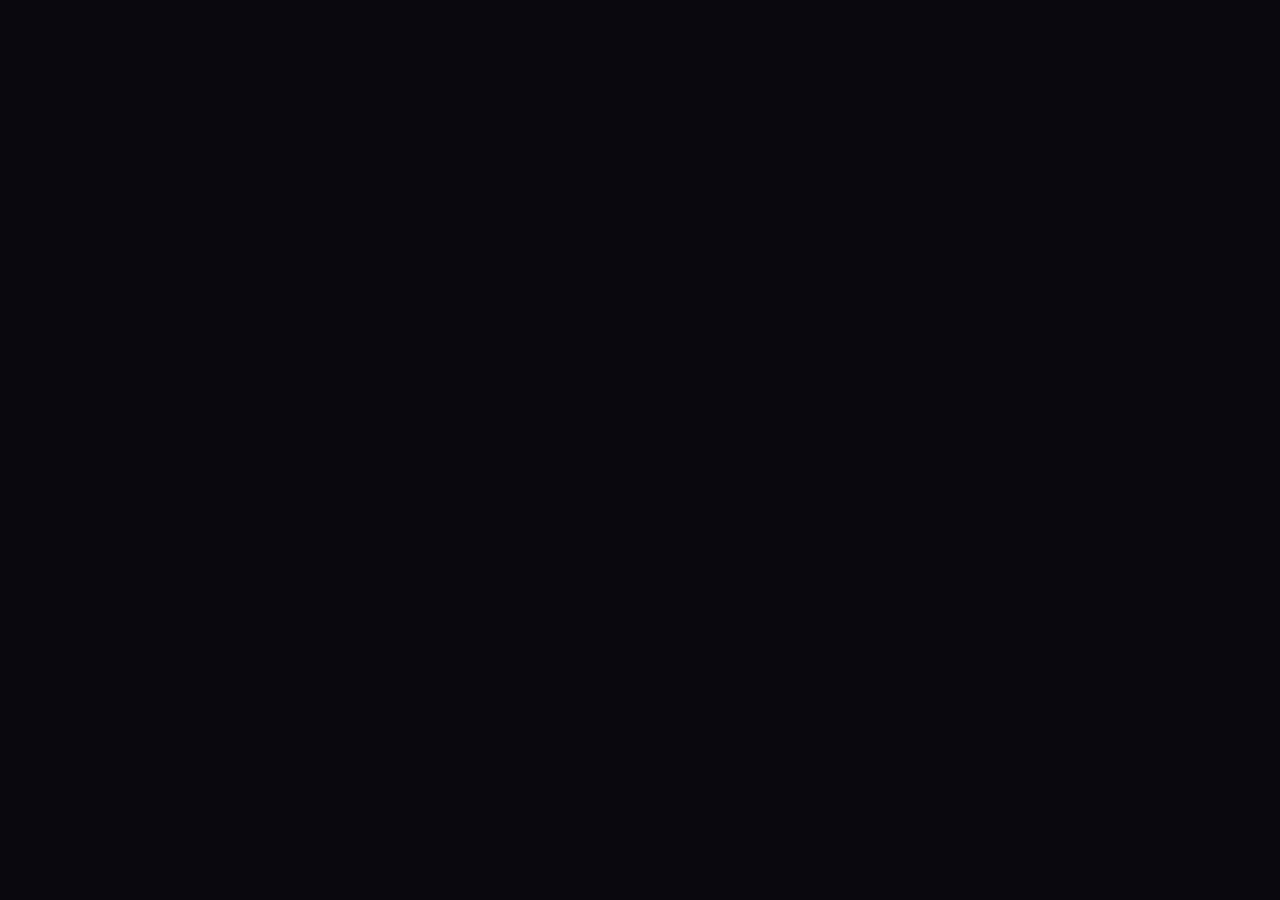
==== commit f3bd0a65: "Many changes oops * Add && * Add languages * Interactive mode cd/cat && ls convenience * Maybe other" ====
--- a/index.html
+++ b/index.html
@@ -463,7 +463,7 @@
       const onFadeDone = (e) => {
         if (e.propertyName !== 'opacity') return;
         nameOverlay.removeEventListener('transitionend', onFadeDone);
-        window.location.href = '/welcome.html';
+        window.location.href = 'welcome';
       };
       nameOverlay.addEventListener('transitionend', onFadeDone);
     };
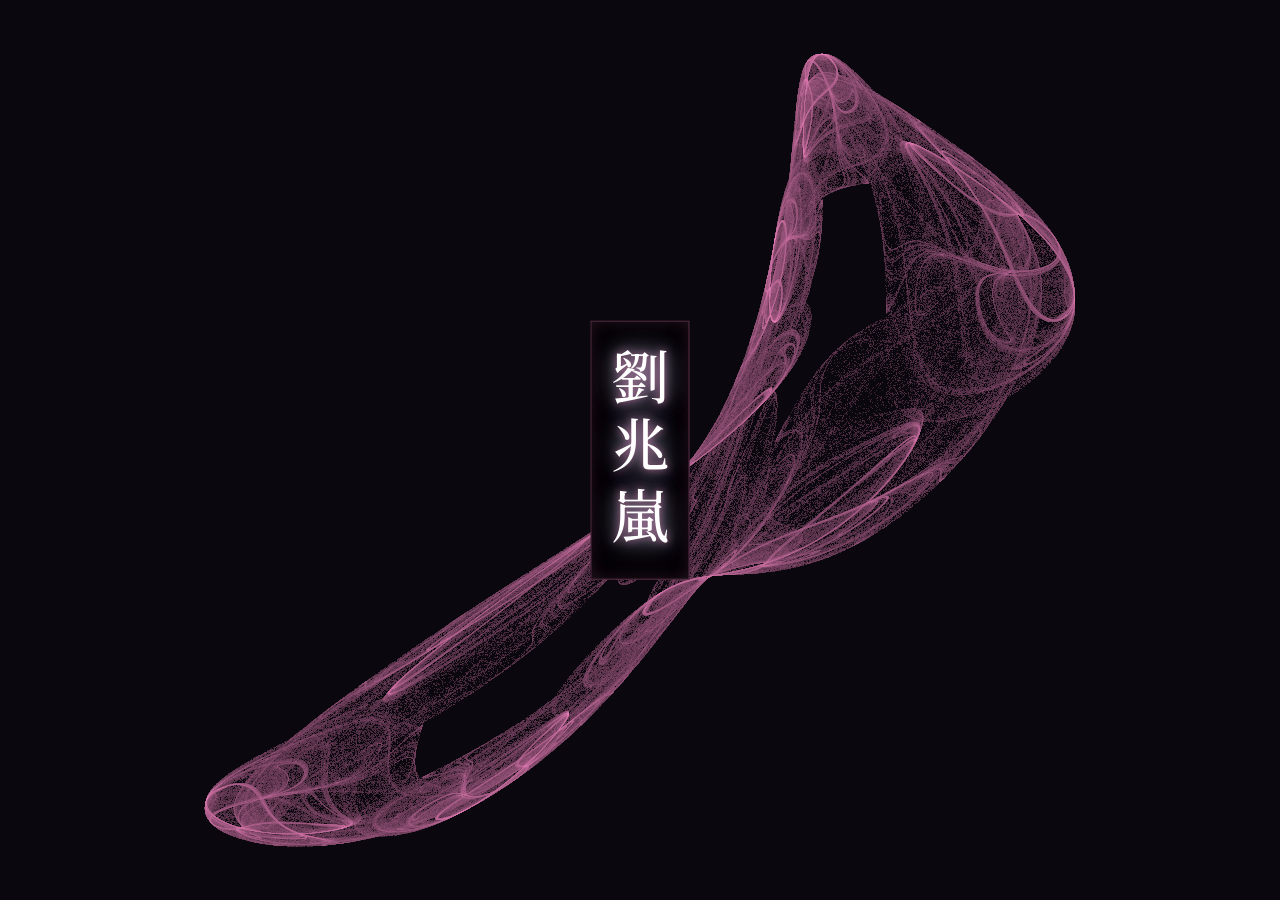
==== commit 1e995434: "Add touchscreen hover" ====
--- a/index.html
+++ b/index.html
@@ -49,7 +49,7 @@
     box-shadow: inset 0 0 calc(var(--unit) * 0.28) rgba(240, 130, 190, 0.14);
     opacity: 0;
     transition: opacity 0s;
-    pointer-events: auto;
+    pointer-events: none;
     cursor: pointer;
     overflow: hidden;
     z-index: 10;
@@ -57,6 +57,7 @@
   .name-overlay.visible {
     opacity: 1;
     transition: opacity 0.5s ease-out;
+    pointer-events: auto;
   }
   .fill {
     position: absolute;
@@ -288,6 +289,7 @@
   ];
 
   let renderStartTime = 0;
+  let ready = false;
   const MIN_CLICK_DELAY = 500;
 
   function render(retryCount = 0, skipGlitch = false) {
@@ -434,7 +436,10 @@
             canvas.offsetHeight;
             canvas.style.opacity = '1';
             // Name starts after attractor is fully in (and glitch is long gone)
-            setTimeout(() => nameOverlay.classList.add('visible'), 800);
+            setTimeout(() => {
+              nameOverlay.classList.add('visible');
+              ready = true;
+            }, 800);
           }, 1500);
         }, remaining);
       }
@@ -444,7 +449,10 @@
   }
 
   render();
-  canvas.addEventListener('click', () => render(0, true));
+  canvas.addEventListener('click', () => {
+    if (!ready) return;
+    render(0, true);
+  });
 
   nameOverlay.addEventListener('click', () => {
     // Fade attractor out instantly (matches re-render behavior)
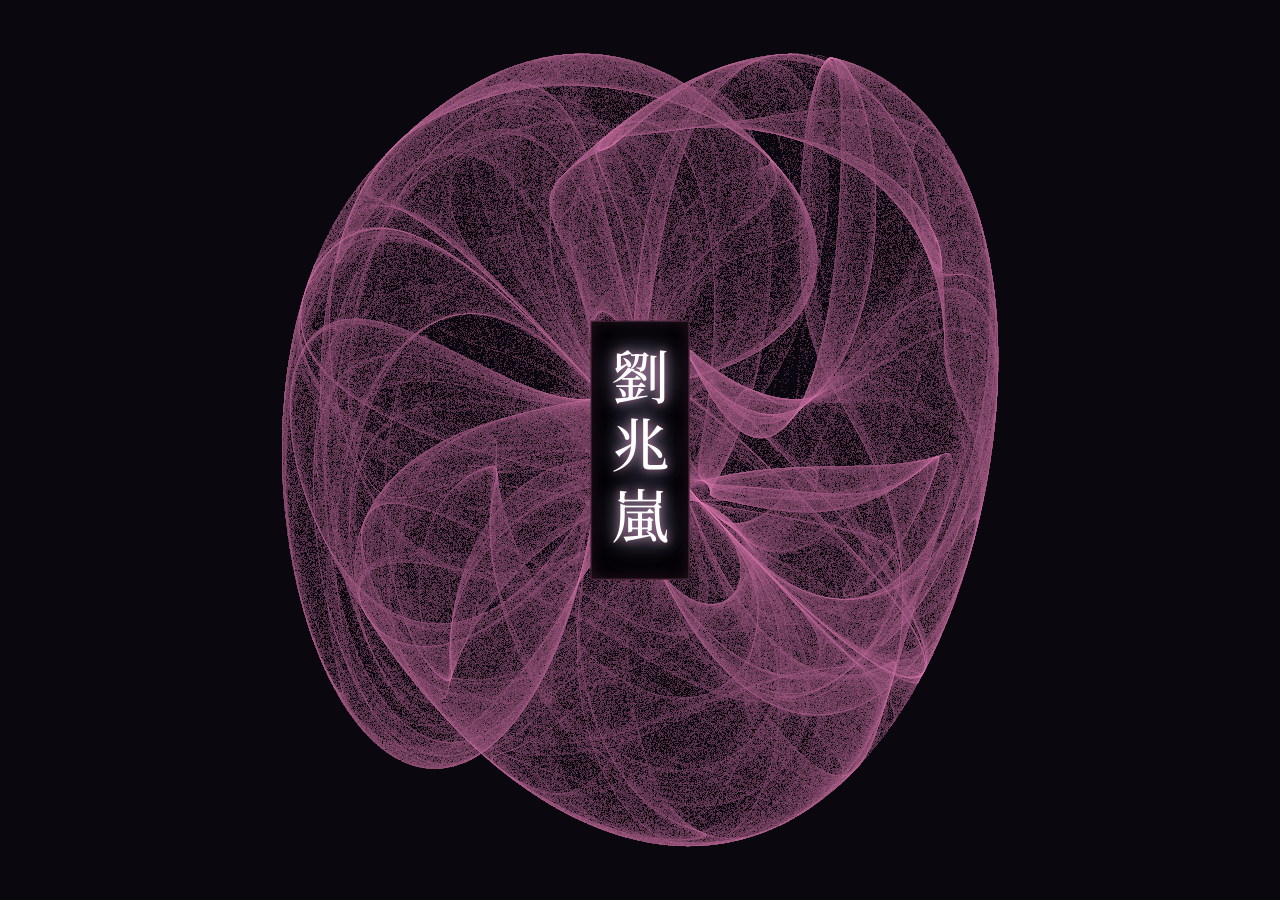
==== commit 147eaa70: "Add welcome page tooltip" ====
--- a/index.html
+++ b/index.html
@@ -51,13 +51,35 @@
     transition: opacity 0s;
     pointer-events: none;
     cursor: pointer;
-    overflow: hidden;
+    overflow: visible;
     z-index: 10;
   }
   .name-overlay.visible {
     opacity: 1;
     transition: opacity 0.5s ease-out;
     pointer-events: auto;
+  }
+  .name-overlay::after {
+    content: 'click me';
+    position: absolute;
+    bottom: -2.8em;
+    left: 50%;
+    transform: translateX(-50%);
+    font-family: 'Courier New', monospace;
+    font-size: 0.78rem;
+    font-style: italic;
+    letter-spacing: 0.03em;
+    white-space: nowrap;
+    color: rgb(220, 200, 230);
+    background: rgb(10, 8, 14);
+    border: 1px solid rgba(240, 130, 190, 0.45);
+    padding: 0.2em 0.6em;
+    opacity: 0;
+    transition: opacity 0.12s ease-out;
+    pointer-events: none;
+  }
+  .name-overlay.visible:hover:not(.loading)::after {
+    opacity: 1;
   }
   .fill {
     position: absolute;
